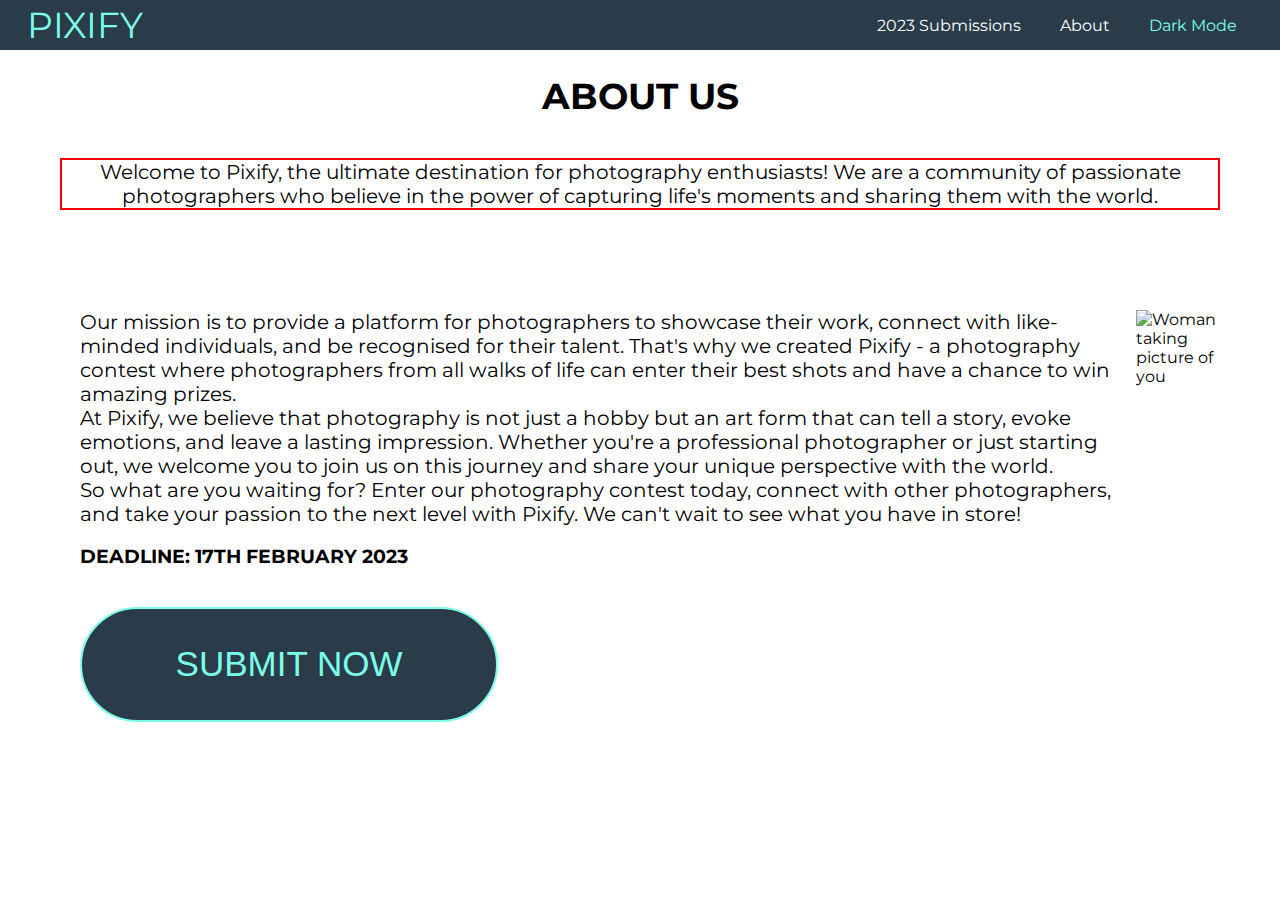
==== aboutus.html @ 2680165f "working on the css for the about us page" ====
<!DOCTYPE html>
<html>
<head>
    <link rel="stylesheet" type="text/css" href="aboutstyles.css">
    <link rel="preconnect" href="https://fonts.googleapis.com">
    <link rel="preconnect" href="https://fonts.gstatic.com" crossorigin>
    <link href="https://fonts.googleapis.com/css2?family=Montserrat&display=swap" rel="stylesheet">
</head>
<body>
    <header>
        <div class="logo">PIXIFY</div>
        <nav id="navContainer">
            <a href="#" class="nav-link">2023 Submissions</a>
            <a href="#" class="nav-link">About</a>
            <a href="#" id="darkMode" class="nav-link">Dark Mode</a>
        </nav>
    </header>

    <main>
        <div id="topDiv">
            <h1 id="aboutUsHeader">ABOUT US</h1>
            <p id="welcomeParagraph">Welcome to Pixify, the ultimate destination for photography enthusiasts! We are a community of passionate photographers who believe in the power of capturing life's moments and sharing them with the world.</p>
        </div>

        <div id="bottomDiv">
            <div id="leftDiv">
                <p id="paragraphOne">Our mission is to provide a platform for photographers to showcase their work, connect with like-minded individuals, and be recognised for their talent. That's why we created Pixify - a photography contest where photographers from all walks of life can enter their best shots and have a chance to win amazing prizes.</p>
                <p id="paragraphTwo">At Pixify, we believe that photography is not just a hobby but an art form that can tell a story, evoke emotions, and leave a lasting impression. Whether you're a professional photographer or just starting out, we welcome you to join us on this journey and share your unique perspective with the world.</p>
                <p id="paragraphThree">So what are you waiting for? Enter our photography contest today, connect with other photographers, and take your passion to the next level with Pixify. We can't wait to see what you have in store!</p>
                <h3 id="mainH3">DEADLINE: 17TH FEBRUARY 2023</h3>
                <button id="mainSubmit">SUBMIT NOW</button>
            </div>
            
            <div id="rightDiv">
                <img src="aboutpage.jpg" id="aboutUsPic" alt="Woman taking picture of you">
            </div>
        </div>
    </main>
</body>
</html>
---- aboutstyles.css ----
body {
    max-width: 100%;
    margin: 0;
    padding: 0;
    display: flex;
    flex-direction: column;
    font-family: Montserrat;
}


header {
    background-color: #2A3B49;
    width: 100%;
    height: 50px;
    display: flex;
    justify-content: space-between;
    align-items: center;
    padding: 0 27px;
}

.logo {
    font-family: 'Montserrat', sans-serif;
    font-size: 36px;
    font-weight: 400;
    line-height: 44px;
    letter-spacing: 0em;
    color: #7BFFE9;
}

#navContainer {
    display:flex;
    justify-content: space-around;
    width: 400px;
    margin-right: 50px;
    
}

.nav-link {
    color: #FFFFFF;
    text-decoration: none;
}

#darkMode {
    color: #7BFFE9;
}

main {
    margin-left: 60px;
    margin-right: 60px;
}

#welcomeParagraph {
    text-align: center;
    font-size: 20px;
    margin-top: 40px;
    border: red solid 2px;
}

#aboutUsHeader {
    font-style: normal;
    font-weight: 700;
    font-size: 36px;
    line-height: 44px;
    text-align: center;
}

#aboutUsPic {
    width: 445px;
    height: 608px;

}

#bottomDiv {
    display: flex;
    justify-content: space-between;
}

#leftDiv {
    display: flex;
    flex-direction: column;
    justify-content: space-between;
}

#mainSubmit {
    width: 418px;
    height: 115px;
    border: 2px solid #7BFFE9;
    border-radius: 60px;
    cursor: pointer;
    color: #7BFFE9;
    background-color: #2A3B49;
    margin-top: 20px;
    font-size: 35px;
    margin-left: 20px;
}

#bottomDiv {
    margin-top: 100px;
}

#paragraphOne,
#paragraphTwo,
#paragraphThree {
    font-size: 20px;
    margin: 0 20px 0 20px;
}

#mainH3 {
    margin-left: 20px;
}
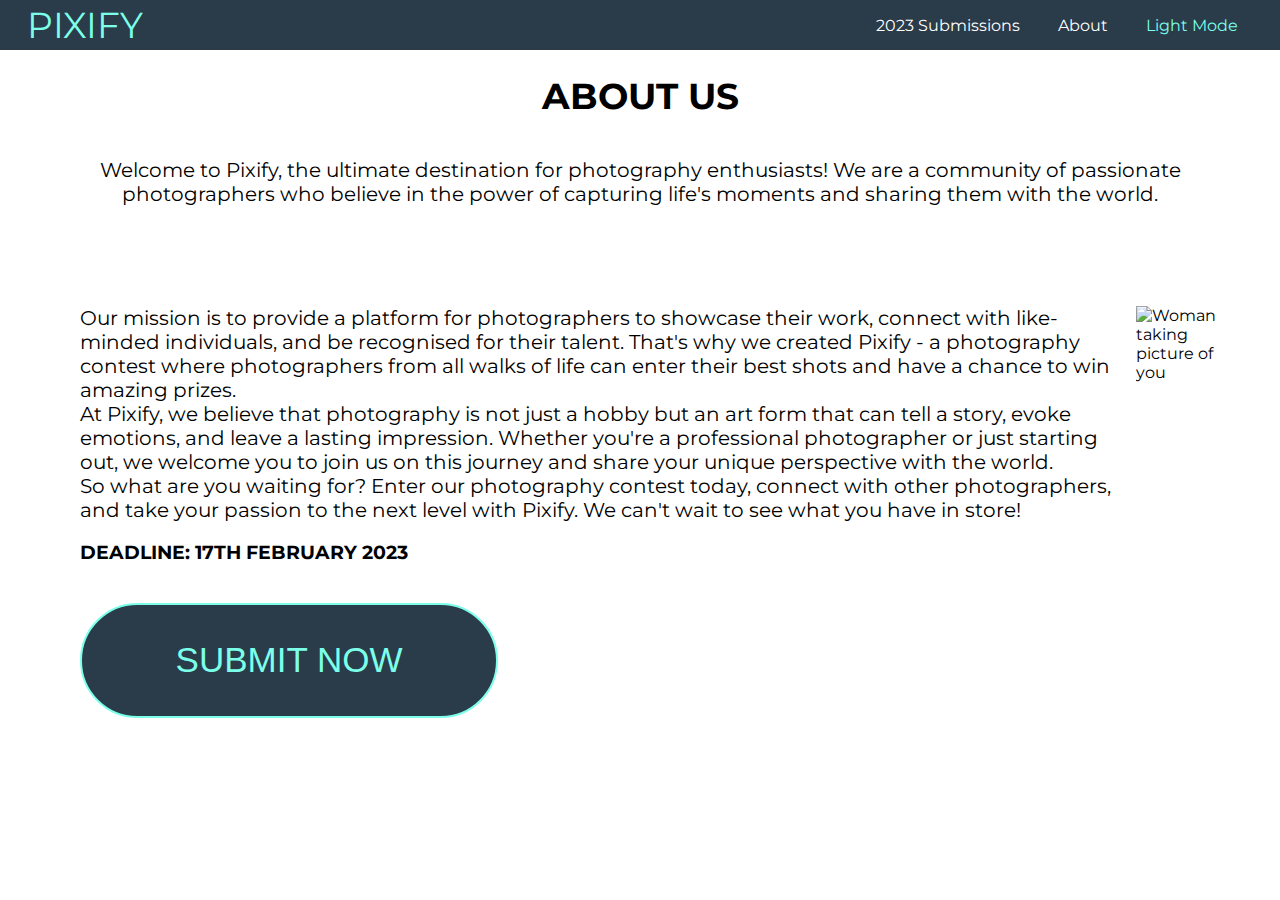
==== commit 8dc37212: "everthing seems finished other than the one link that has no images" ====
--- a/aboutus.html
+++ b/aboutus.html
@@ -10,9 +10,9 @@
     <header>
         <div class="logo">PIXIFY</div>
         <nav id="navContainer">
-            <a href="#" class="nav-link">2023 Submissions</a>
+            <a href="submissions.html" class="nav-link">2023 Submissions</a>
             <a href="#" class="nav-link">About</a>
-            <a href="#" id="darkMode" class="nav-link">Dark Mode</a>
+            <a href="aboutUsDarkMode.html" id="darkMode" class="nav-link">Light Mode</a>
         </nav>
     </header>
 
--- a/aboutstyles.css
+++ b/aboutstyles.css
@@ -53,7 +53,6 @@
     text-align: center;
     font-size: 20px;
     margin-top: 40px;
-    border: red solid 2px;
 }
 
 #aboutUsHeader {
